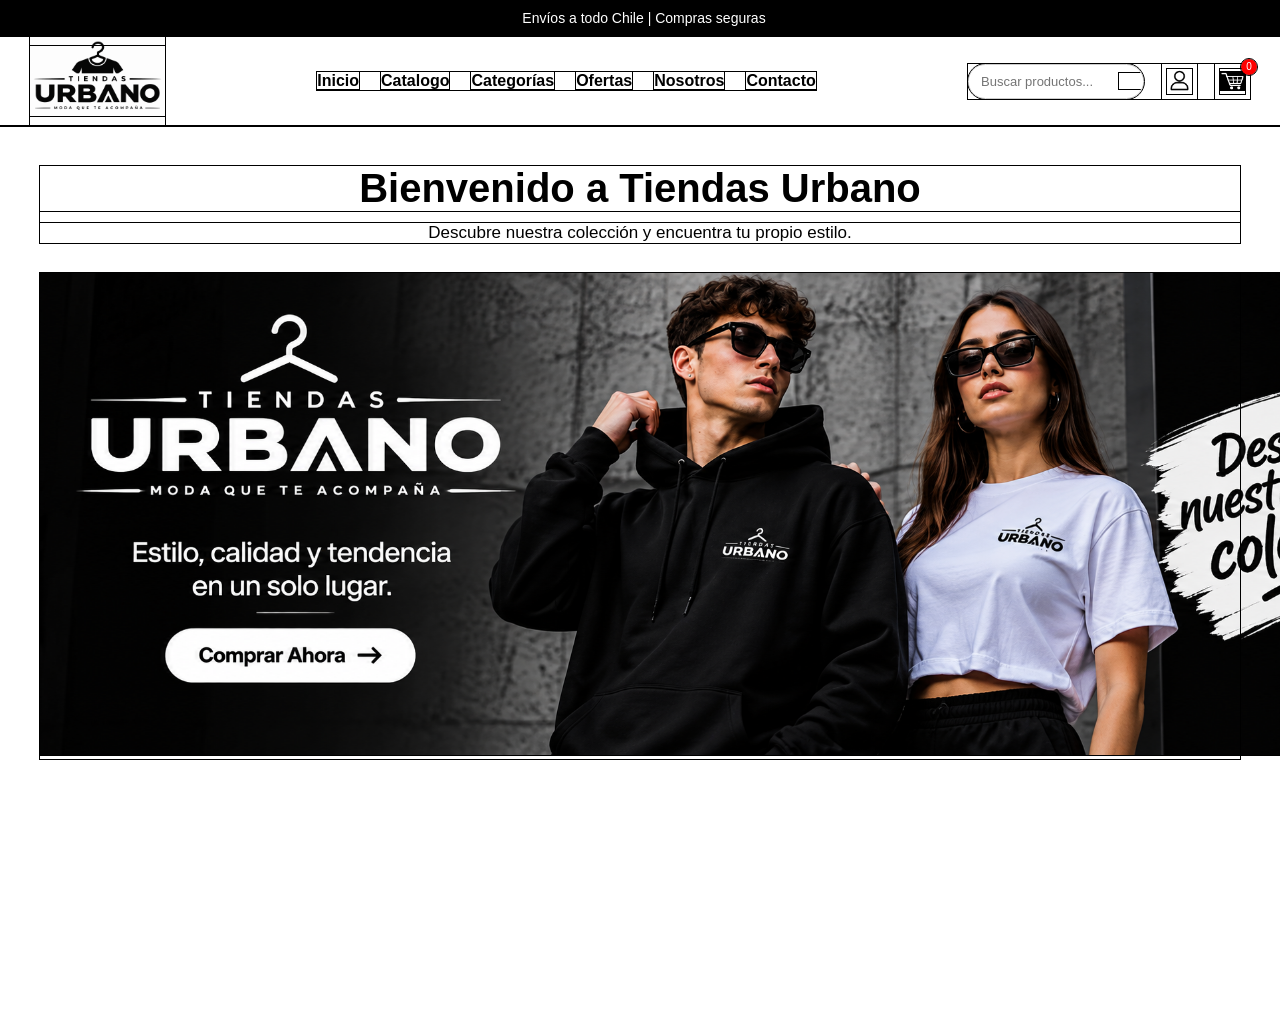
==== index.html @ e0634559 "ok" ====
<!DOCTYPE html>
<html lang="es">

<head>
    <meta charset="UTF-8">
    <meta name="viewport" content="width=device-width, initial-scale=1.0">
    <title>Tiendas Urbano</title>
    <link rel="stylesheet" href="styles.css">
</head>

<body>

    <header>

        <section class="barra-superior">
            <p>
                <i class="fa-solid fa-truck"></i>
                Envíos a todo Chile | Compras seguras
            </p>
        </section>

        <nav class="nav">

            <section class="logo">
                <img class="N" src="img/logo.png" alt="Logo Tiendas Urbano">
            </section>

            <section class="lista">
                <ul>
                    <li><a href="#inicio">Inicio</a></li>
                    <li><a href="catalogo.html">Catalogo</a></li>
                    <li><a href="categorias.html">Categorías</a></li>
                    <li><a href="#ofertas">Ofertas</a></li>
                    <li><a href="#nosotros">Nosotros</a></li>
                    <li><a href="#contacto">Contacto</a></li>
                </ul>
            </section>

            <section class="acciones">

                <section class="buscador">
                    <input type="text" placeholder="Buscar productos...">

                    <button type="button">
                        <i class="fa-solid fa-magnifying-glass"></i>
                    </button>
                </section>

                <a href="cuenta.html" class="icono" id="abrirCuenta">
                    <img src="img/icon.png" alt="Usuario">
                </a>

                <a href="#carrito" class="icono carrito">
                    <img src="img/carrito.png" alt="Carrito">
                    <span class="contador">0</span>
                </a>

            </section>

        </nav>

    </header>

    <main class="contenido" id="inicio">

        <section class="chino">

            <h1>Bienvenido a Tiendas Urbano</h1>

            <p>Descubre nuestra colección y encuentra tu propio estilo.</p>

        </section>

        <section class="tiendas">
            <img class="t" src="img/tiendas.png" alt="Logo Tiendas Urbano">
        </section>

    </main>
    <script src="script.js"></script>
    <script src="sesion.js"></script>

</body>
</html>
---- styles.css ----
* {
    box-sizing: border-box;
    margin: 0;
    padding: 0;
    outline: solid 1px #000000;
}

body {
    font-family: 'Segoe UI', sans-serif;
    background: white;
}

/* BARRA SUPERIOR */
.barra-superior {
    background: #000;
    color: white;
    text-align: center;
    padding: 10px;
    font-size: 14px;
}

.barra-superior i {
    margin-right: 8px;
}

/* NAVEGACIÓN */
.nav {
    display: flex;
    align-items: center;
    justify-content: space-between;
    background-color: #fff;
    padding: 10px 30px;
    width: 100%;
    min-height: 90px;
    gap: 25px;
}

/* LOGO */
.logo {
    display: flex;
    align-items: center;
    height: 70px;
}

.N {
    height: 90px;
}

.N:hover {
    transform: scale(1.05);
    transition: all 0.3s ease;
    cursor: pointer;
}

/* MENÚ */
.lista ul {
    display: flex;
    align-items: center;
    list-style: none;
    gap: 22px;
}

.lista a {
    text-decoration: none;
    color: #000000;
    font-size: 16px;
    font-weight: 600;
    transition: 0.3s;
}

.lista a:hover {
    color: #7708bc;
    transition: 0.3s;
    transform: scale(1.05);
}

/* ACCIONES */
.acciones {
    display: flex;
    align-items: center;
    gap: 18px;
}

/* BUSCADOR */
.buscador {
    display: flex;
    align-items: center;
    border: 1px solid #ccc;
    border-radius: 20px;
    overflow: hidden;
    height: 35px;
}

.buscador input {
    width: 150px;
    border: none;
    outline: none;
    padding: 8px 12px;
    font-size: 13px;
}

.buscador button {
    border: none;
    background: white;
    padding: 8px 12px;
    cursor: pointer;
}

.buscador button i {
    font-size: 15px;
}

/* ICONOS DE USUARIO Y CARRITO */
.icono {
    position: relative;
    display: flex;
    align-items: center;
    justify-content: center;
    width: 35px;
    height: 35px;
    flex-shrink: 0;
}

.icono img {
    width: 25px;
    height: 25px;
    object-fit: contain;
    display: block;
    transition: transform 0.3s ease;
}

.icono:hover img {
    transform: scale(1.15);
}



/* CONTADOR DEL CARRITO */
.contador {
    position: absolute;
    top: -5px;
    right: -7px;
    background: red;
    color: white;
    font-size: 10px;
    width: 16px;
    height: 16px;
    border-radius: 50%;
    display: flex;
    align-items: center;
    justify-content: center;
}

/* CONTENIDO */
.contenido {
    padding: 40px;
    background: white;
    color: black;
    min-height: 100vh;
    text-align: center;
}

.chino {
    text-align: center;
    margin-bottom: 30px;
}

h1 {
    font-size: 40px;
    color: #000;
    transition: all 0.5s ease;
}

h1:hover {
    color: #A020F0;
    transition: 0.3s;
    transform: scale(1.05);
}

.chino p {
    margin-top: 12px;
    font-size: 17px;
}

.tienda{

    justify-content: center;
    align-items: center;
}

.t{
    justify-content: center;
    height: 482px;

}

.t:hover {
    transform: scale(1.05);
    transition: all 0.5s ease;
    cursor: pointer;
}
/* GALERÍA */
.galeria {
    display: flex;
    flex-wrap: wrap;
    justify-content: center;
    gap: 20px;
    margin-top: 30px;
}

.tarjeta {
    padding: 15px;
    border-radius: 10px;
    text-align: center;
    background: #000;
    color: white;
    box-shadow: 0 0 10px rgba(0,0,0,0.1);
    transition: transform 0.3s ease;
    display: flex;
    flex-direction: column;
    align-items: center;
    justify-content: center;
    cursor: pointer;
}

.tarjeta img {
    width: 100%;
    height: 150px;
    object-fit: cover;
    border-radius: 10px;
    margin-bottom: 10px;
}

.tarjeta:hover {
    transform: scale(1.05);
    color: #ff0033;
}

.grande {
    flex: 1;
}

.mediana {
    flex: 1;
}

.pequeña {
    flex: 1;
}

/* RESPONSIVE */
@media (max-width: 1000px) {

    .nav {
        flex-wrap: wrap;
        justify-content: center;
    }

    .lista ul {
        flex-wrap: wrap;
        justify-content: center;
    }

}

@media (max-width: 600px) {

    .lista ul {
        gap: 12px;
    }

    .lista a {
        font-size: 14px;
    }

    .acciones {
        justify-content: center;
    }

    .contenido {
        padding: 20px;
    }

    h1 {
        font-size: 28px;
    }

    .tarjeta {
        flex: 1 1 100%;
    }

}
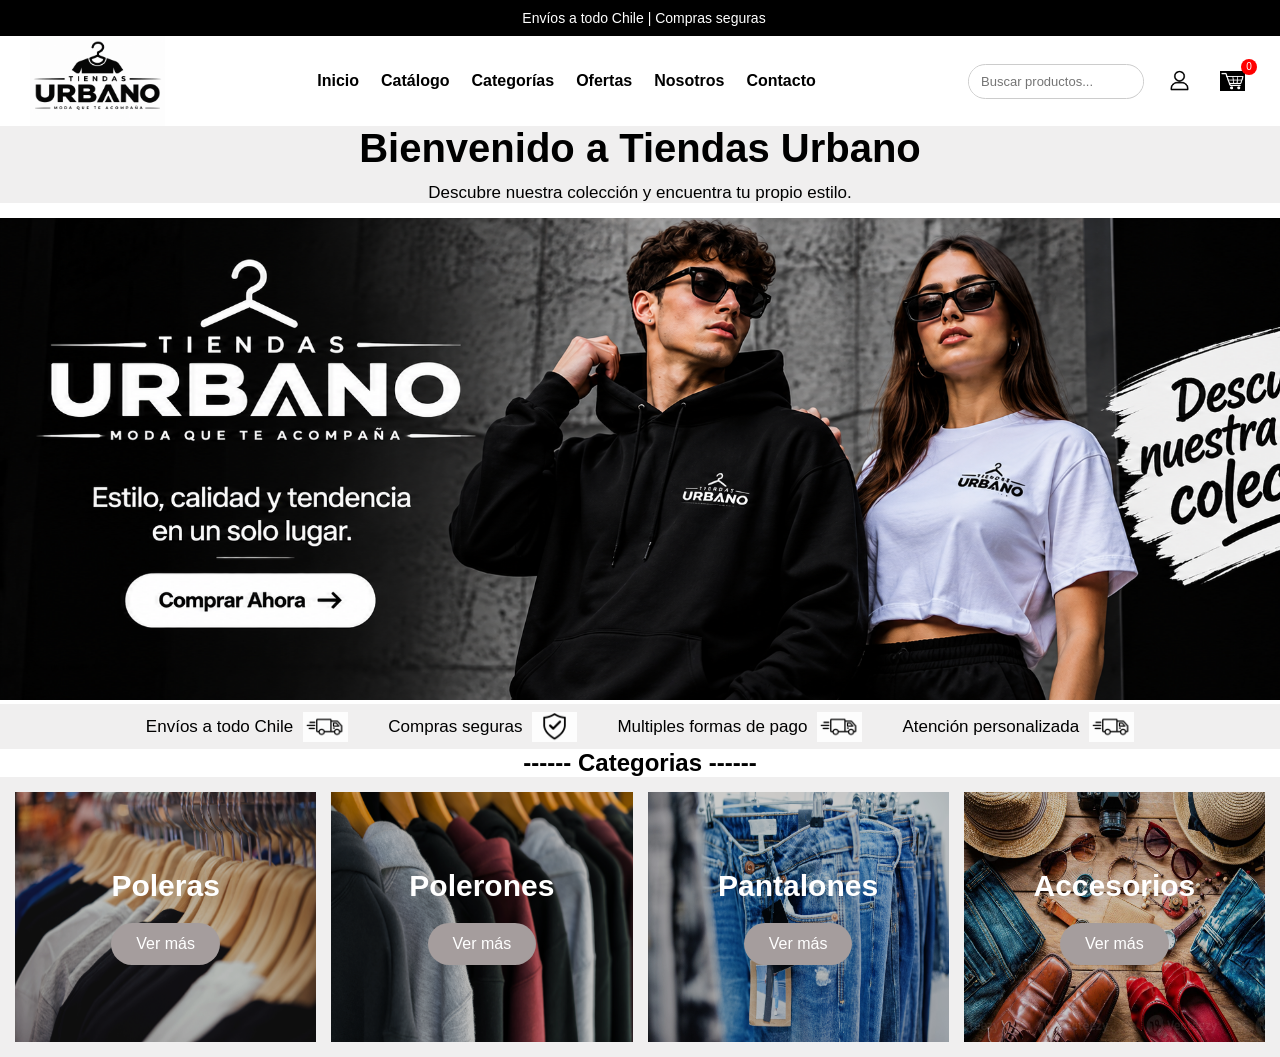
==== commit fe967827: "ok" ====
--- a/index.html
+++ b/index.html
@@ -1,4 +1,3 @@
-
 <!DOCTYPE html>
 <html lang="es">
 
@@ -29,8 +28,8 @@
             <section class="lista">
                 <ul>
                     <li><a href="#inicio">Inicio</a></li>
-                    <li><a href="catalogo.html">Catalogo</a></li>
-                    <li><a href="categorias.html">Categorías</a></li>
+                    <li><a href="catalogo.html">Catálogo</a></li>
+                    <li><a href="categoria">Categorías</a></li>
                     <li><a href="#ofertas">Ofertas</a></li>
                     <li><a href="#nosotros">Nosotros</a></li>
                     <li><a href="#contacto">Contacto</a></li>
@@ -76,9 +75,80 @@
             <img class="t" src="img/tiendas.png" alt="Logo Tiendas Urbano">
         </section>
 
+        <section class="abajo_imagen" id="ofertas">
+            <section class="p">
+
+                <p class="parte_abajo">
+                    Envíos a todo Chile
+                    <img class="parteabajo" src="img/camion.png" alt="Ofertas">
+                </p>
+
+                <p class="parte_abajo">
+                    Compras seguras
+                    <img class="parteabajo" src="img/escudo.png" alt="Ofertas">
+                </p>
+
+                <p class="parte_abajo">
+                    Multiples formas de pago
+                    <img class="parteabajo" src="img/camion.png" alt="Ofertas">
+                </p>
+
+                <p class="parte_abajo">
+                    Atención personalizada
+                    <img class="parteabajo" src="img/camion.png" alt="Ofertas">
+                </p>
+
+            </section>
+        </section>
+
+        <h2>------ Categorias ------</h2>
+
+
+        <section class="categorias" id="categorias">
+
+            <section class="categoria">
+                <img class="imagenes_abajo" src="img/poleras.jpg" alt="Poleras">
+
+                <div class="contenido_categoria">
+                    <h3>Poleras</h3>
+                    <a href="" class="buttom">Ver más</a>
+                </div>
+            </section>
+
+            <section class="categoria">
+                <img class="imagenes_abajo" src="img/polerones.jpg" alt="Polerones">
+
+                <div class="contenido_categoria">
+                    <h3>Polerones</h3>
+                    <a href="" class="buttom">Ver más</a>
+                </div>
+            </section>
+
+            <section class="categoria">
+                <img class="imagenes_abajo" src="img/pantalones.jpg" alt="Pantalones">
+
+                <div class="contenido_categoria">
+                    <h3>Pantalones</h3>
+                    <a href="" class="buttom">Ver más</a>
+                </div>
+            </section>
+
+            <section class="categoria">
+                <img class="imagenes_abajo" src="img/accesorios.jpg" alt="Accesorios">
+
+                <div class="contenido_categoria">
+                    <h3>Accesorios</h3>
+                    <a href="" class="buttom">Ver más</a>
+                </div>
+            </section>
+
+        </section>
+
     </main>
+
     <script src="script.js"></script>
     <script src="sesion.js"></script>
 
 </body>
-</html>
+
+</html>
--- a/styles.css
+++ b/styles.css
@@ -1,9 +1,7 @@
-
 * {
     box-sizing: border-box;
     margin: 0;
     padding: 0;
-    outline: solid 1px #000000;
 }
 
 body {
@@ -154,7 +152,7 @@
 
 /* CONTENIDO */
 .contenido {
-    padding: 40px;
+
     background: white;
     color: black;
     min-height: 100vh;
@@ -163,7 +161,8 @@
 
 .chino {
     text-align: center;
-    margin-bottom: 30px;
+    margin-bottom: 15px;
+    background-color: #F0EFEF;
 }
 
 h1 {
@@ -183,13 +182,13 @@
     font-size: 17px;
 }
 
-.tienda{
-
-    justify-content: center;
-    align-items: center;
-}
-
-.t{
+.tienda {
+
+    justify-content: center;
+    align-items: center;
+}
+
+.t {
     justify-content: center;
     height: 482px;
 
@@ -200,6 +199,7 @@
     transition: all 0.5s ease;
     cursor: pointer;
 }
+
 /* GALERÍA */
 .galeria {
     display: flex;
@@ -215,7 +215,7 @@
     text-align: center;
     background: #000;
     color: white;
-    box-shadow: 0 0 10px rgba(0,0,0,0.1);
+    box-shadow: 0 0 10px rgba(0, 0, 0, 0.1);
     transition: transform 0.3s ease;
     display: flex;
     flex-direction: column;
@@ -237,17 +237,121 @@
     color: #ff0033;
 }
 
-.grande {
-    flex: 1;
-}
-
-.mediana {
-    flex: 1;
-}
-
-.pequeña {
-    flex: 1;
-}
+
+
+.abajo_imagen {
+    display: flex;
+    justify-content: center;
+    align-items: center;
+    gap: 40px;
+    background-color: #F0EFEF;
+    height: 45px;
+}
+
+.p {
+    display: flex;
+    justify-content: center;
+    align-items: center;
+    gap: 40px;
+}
+
+.parte_abajo {
+    display: flex;
+    align-items: center;
+    justify-content: center;
+    gap: 10px;
+    font-size: 17px;
+    color: black;
+}
+
+.parteabajo {
+    height: 30px;
+    width: auto;
+
+}
+
+
+/* CONTENEDOR DE CATEGORIAS */
+
+.categorias {
+    width: 100%;
+    display: grid;
+    grid-template-columns: repeat(4, 1fr);
+    gap: 15px;
+    padding: 15px;
+    box-sizing: border-box;
+    background-color: #F0EFEF;
+    
+}
+
+/* CADA CATEGORIA */
+
+.categoria {
+    position: relative;
+    height: 250px;
+    display: flex;
+    gap: 20px;
+}
+
+/* IMAGENES */
+
+.categoria .imagenes_abajo {
+    width: 100%;
+    height: 100%;
+
+}
+
+/* TEXTO Y BOTON */
+
+.contenido_categoria {
+    position: absolute;
+    inset: 0;
+    display: flex;
+    flex-direction: column;
+    justify-content: center;
+    align-items: center;
+    gap: 20px;
+
+    color: white;
+    background: rgba(0, 0, 0, 0.20);
+}
+
+/* TITULO */
+
+.contenido_categoria h3 {
+    font-size: 30px;
+}
+
+/* BOTON */
+
+.contenido_categoria .buttom {
+    background: rgb(165, 157, 157);
+    color: rgb(255, 255, 255);
+    padding: 12px 25px;
+    text-decoration: none;
+    border-radius: 100px;
+    transition: 0.3s;
+}
+
+.contenido_categoria .buttom:hover {
+    background: #a020f0;
+    color: white;
+}
+
+/* ADAPTACION A PANTALLAS */
+
+@media (max-width: 900px) {
+    .categorias {
+        grid-template-columns: repeat(2, 1fr);
+    }
+}
+
+@media (max-width: 500px) {
+    .categorias {
+        grid-template-columns: 1fr;
+    }
+}
+
 
 /* RESPONSIVE */
 @media (max-width: 1000px) {
@@ -290,4 +394,4 @@
         flex: 1 1 100%;
     }
 
-}
+}
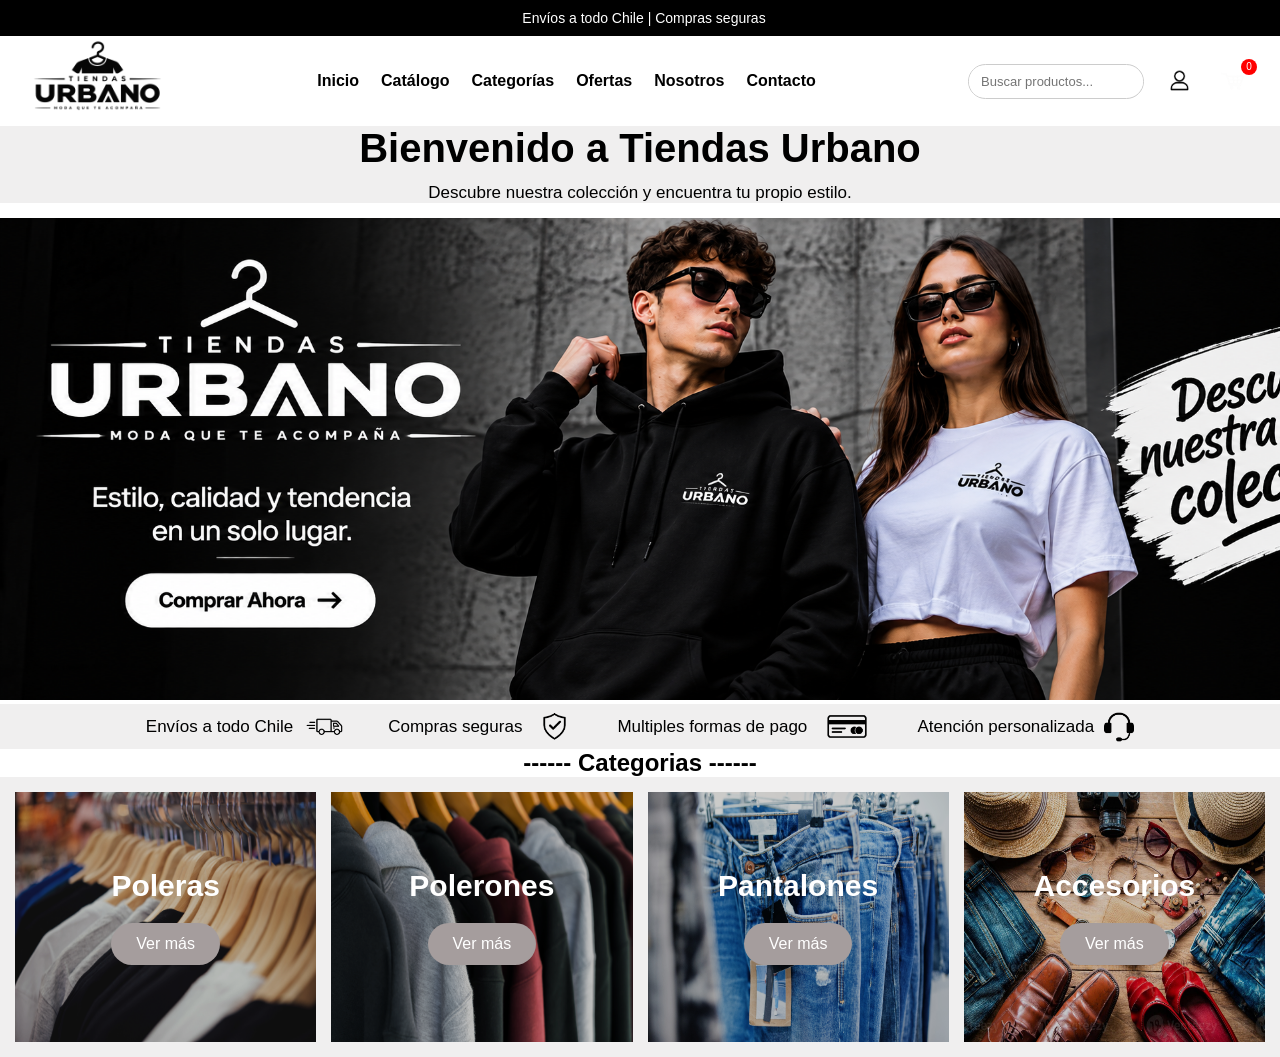
==== commit d11aa75c: "ok" ====
--- a/index.html
+++ b/index.html
@@ -22,7 +22,7 @@
         <nav class="nav">
 
             <section class="logo">
-                <img class="N" src="img/logo.png" alt="Logo Tiendas Urbano">
+                <img class="N" src="img/logo-removebg-preview.png" alt="Logo Tiendas Urbano">
             </section>
 
             <section class="lista">
@@ -47,11 +47,11 @@
                 </section>
 
                 <a href="cuenta.html" class="icono" id="abrirCuenta">
-                    <img src="img/icon.png" alt="Usuario">
+                    <img src="img/icon-removebg-preview.png" alt="Usuario">
                 </a>
 
                 <a href="#carrito" class="icono carrito">
-                    <img src="img/carrito.png" alt="Carrito">
+                    <img src="img/carrito-removebg-preview.png" alt="Carrito">
                     <span class="contador">0</span>
                 </a>
 
@@ -80,22 +80,22 @@
 
                 <p class="parte_abajo">
                     Envíos a todo Chile
-                    <img class="parteabajo" src="img/camion.png" alt="Ofertas">
+                    <img class="parteabajo" src="img/camion-removebg-preview.png" alt="Ofertas">
                 </p>
 
                 <p class="parte_abajo">
                     Compras seguras
-                    <img class="parteabajo" src="img/escudo.png" alt="Ofertas">
+                    <img class="parteabajo" src="img/escudo-removebg-preview.png" alt="Ofertas">
                 </p>
 
                 <p class="parte_abajo">
                     Multiples formas de pago
-                    <img class="parteabajo" src="img/camion.png" alt="Ofertas">
+                    <img class="parteabajo" src="img/targeta.png" alt="Ofertas">
                 </p>
 
                 <p class="parte_abajo">
                     Atención personalizada
-                    <img class="parteabajo" src="img/camion.png" alt="Ofertas">
+                    <img class="parteabajo" src="img/audifonos-removebg-preview.png" alt="Ofertas">
                 </p>
 
             </section>
--- a/styles.css
+++ b/styles.css
@@ -50,6 +50,7 @@
     transition: all 0.3s ease;
     cursor: pointer;
 }
+
 
 /* MENÚ */
 .lista ul {
